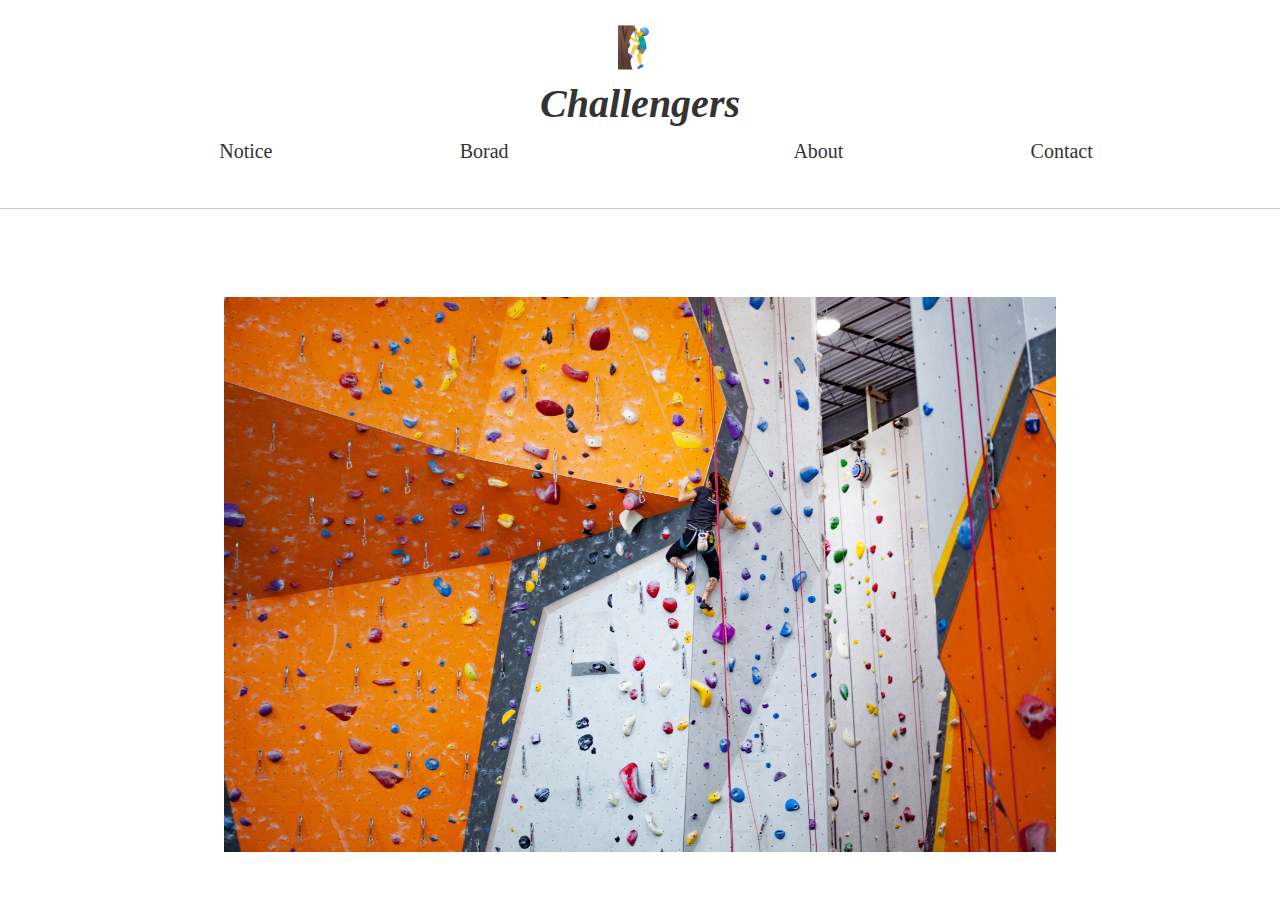
==== index.html @ 5ab8c43f "initial commit" ====
<!DOCTYPE html>
<html lang="en">

<head>
    <meta charset="UTF-8">
    <meta http-equiv="X-UA-Compatible" content="IE=edge">
    <meta name="viewport" content="width=device-width, initial-scale=1.0">
    <title>Document</title>
    <link rel="stylesheet" href="https://cdnjs.cloudflare.com/ajax/libs/animate.css/3.7.2/animate.min.css">
    <link rel="stylesheet" href="mycss.css">
    <link rel="stylesheet" href="mycss.css">
    <link rel="stylesheet" href="css/bootstrap.css">
</head>

<body>
    <br>
    <h1 style="text-align: center;">🧗‍♂️</h1>
    <a href="index.html" style="text-decoration: none;">
        <h1>
            <strong>
            <div style="text-align: center;font-style: italic;">
                Challengers
            </div>
            </strong>
        </h1>
    </a>
    <ul>
        <a href="Notice.html" >
            <li class="l_left">Notice</li>
        </a> 
        <a href="Board.html">
            <li class="l_left">Borad</li>
        </a>
        <a href="Contact.html" >
            <li class="r_right">Contact</li>
        </a>
        <a href="About.html">
            <li class="r_right">About</li>
        </a>
    </ul>
    
    <br><br>
    <hr>
    <br><br><br>
    <div class="animated fadeIn slow" style="text-align: center;">
        <img src="mainimg_climb.jpg" width="65%" height="65%">
    </div>
</body>

</html>
---- mycss.css ----
ul {
    font-size: 20px;
    list-style: none;
    margin: 0;
    padding: 0;
    
}   

li.l_left {
    margin-left: 15%;
    padding: 0 0 0 0;
    border: 0;
    float: left;
    color: #333333;
    font-family: Georgia, serif;
}

li.r_right {
    margin-right: 15%;
    padding: 0 0 0 0;
    border: 0;
    float: right;
    color: #333333;
    font-family: Georgia, serif;
}

a:visited {
    color: black;
    text-decoration: none
}

;

a:link {
    color: black;
    text-decoration: none
}

;

a {
    color: black;
}

h1{
    text-decoration: none;
    color: #333333;
    font-family: Georgia, serif;

}

#board_write{
    position: relative;
    left: 90%;
    top:-10px;
}

.footer {
    font-size: 10px;
    position: relative;
    bottom: -750px;
    right: -75%;

}

.aboutfont{
    color: #333333;
    font-family: 'Jua', sans-serif;
}
---- mycss.css ----
ul {
    font-size: 20px;
    list-style: none;
    margin: 0;
    padding: 0;
    
}   

li.l_left {
    margin-left: 15%;
    padding: 0 0 0 0;
    border: 0;
    float: left;
    color: #333333;
    font-family: Georgia, serif;
}

li.r_right {
    margin-right: 15%;
    padding: 0 0 0 0;
    border: 0;
    float: right;
    color: #333333;
    font-family: Georgia, serif;
}

a:visited {
    color: black;
    text-decoration: none
}

;

a:link {
    color: black;
    text-decoration: none
}

;

a {
    color: black;
}

h1{
    text-decoration: none;
    color: #333333;
    font-family: Georgia, serif;

}

#board_write{
    position: relative;
    left: 90%;
    top:-10px;
}

.footer {
    font-size: 10px;
    position: relative;
    bottom: -750px;
    right: -75%;

}

.aboutfont{
    color: #333333;
    font-family: 'Jua', sans-serif;
}
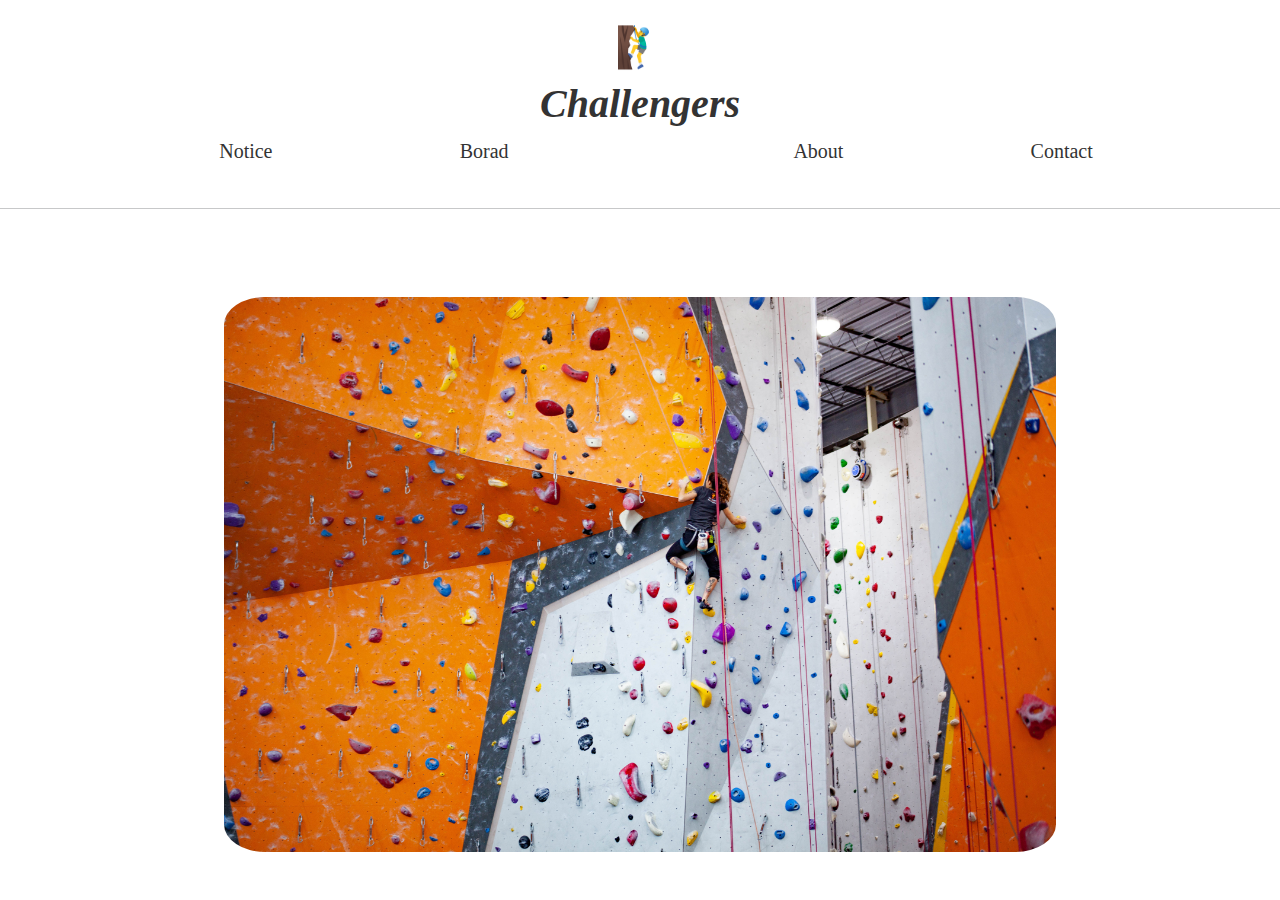
==== commit 8dae5e9b: "Add files via upload" ====
--- a/index.html
+++ b/index.html
@@ -43,7 +43,7 @@
     <hr>
     <br><br><br>
     <div class="animated fadeIn slow" style="text-align: center;">
-        <img src="mainimg_climb.jpg" width="65%" height="65%">
+        <img src="mainimg_climb.jpg" width="65%" height="65%" style="border-radius: 5%;">
     </div>
 </body>
 
